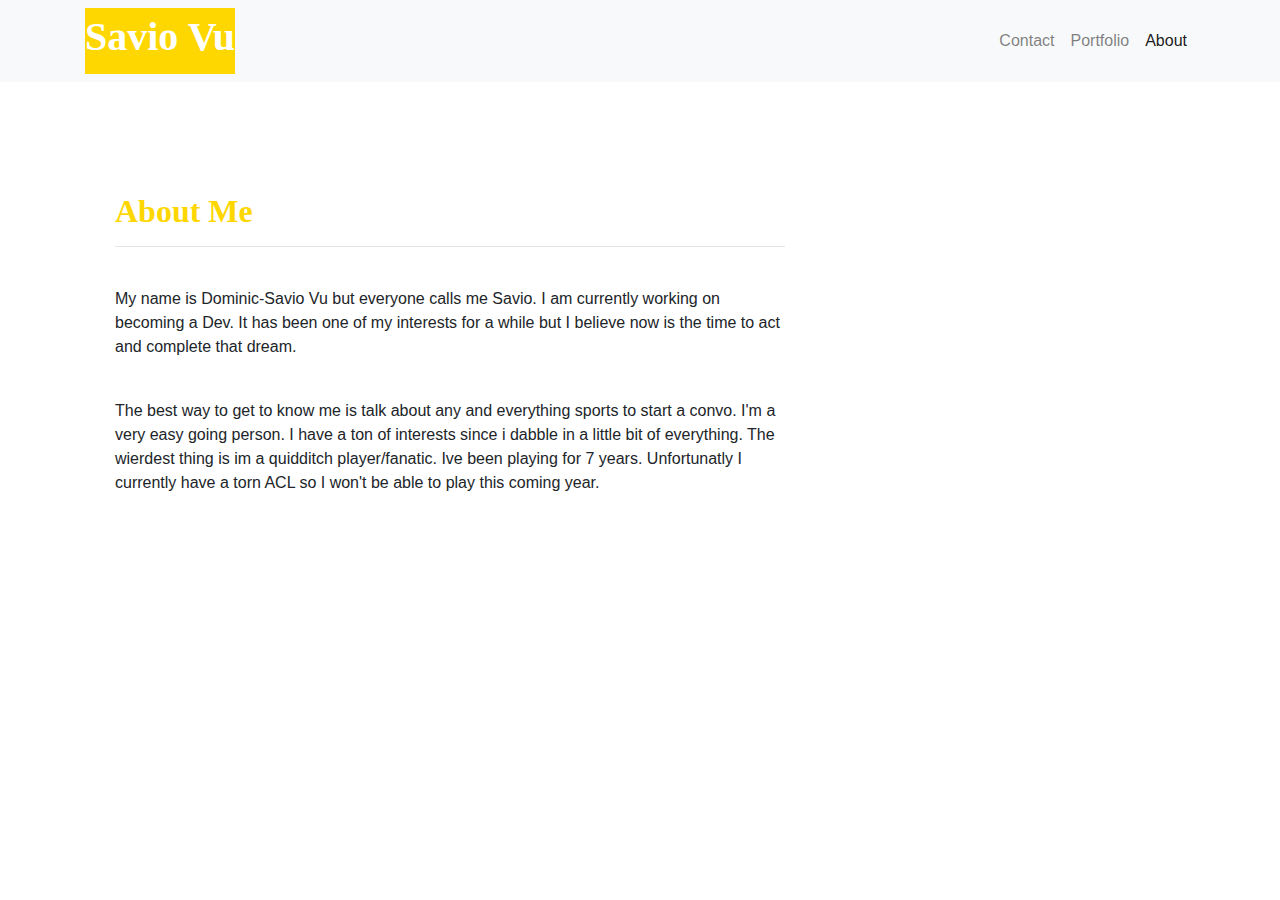
==== aboutMe.html @ 32546017 "added About Me, Contact, Profile and css" ====
<!DOCTYPE html>
<html lang="en-us">

<head>

  <meta charset="UTF-8">
  <meta name="viewport" content="width=device-width, initial-scale=1.0">
  <meta http-equiv="X-UA-Compatible" content="ie=edge">

  <title>Bootstrap Basic Portfolio</title>


  <link href="https://stackpath.bootstrapcdn.com/bootstrap/4.3.1/css/bootstrap.min.css">
  <link rel="stylesheet" href="style.css" media="screen">

</head>

<body>
  <nav class="navbar navbar-expand-lg navbar-light bg-light">
    <div class="container">
      <a class="navbar-brand" href="index.html" id="logo"><h1><strong>Savio Vu</strong></h1></a>
      <button class="navbar-toggler" type="button" data-toggle="collapse" data-target="#navbarTogglerDemo01"
        aria-controls="navbarTogglerDemo01" aria-expanded="false" aria-label="Toggle navigation">
        <span class="navbar-toggler-icon"></span>
      </button>
      <div class="collapse navbar-collapse" id="navbarTogglerDemo01">
        <ul class="navbar-nav ml-auto mt-2 mt-lg-0">
          <li class="nav-item">
            <a class="nav-link" href="contact.html">Contact</a>
          </li>
          <li class="nav-item">
            <a class="nav-link" href="portfolio.html">Portfolio</a>
          </li>
          <li class="nav-item active">
            <a class="nav-link" href="index.html">About</a>
          </li>
        </ul>
      </div>
    </div>
  </nav>


  
  <main class="container">
    <section class="row">
      <div class="col-md-8">
        <article class="block">
          <h2 class="block-header">About Me</h2>
          <hr />
          <img src="https://pbs.twimg.com/profile_images/721392589887250432/rSauCmG9_400x400.jpg" alt="" id="azqcQuidditch" />
          <p>My name is Dominic-Savio Vu but everyone calls me Savio. I am currently working on becoming a Dev. It has been one of my interests for a while but I believe now is the time to act and complete that dream. </p>
          <br />
          <p>The best way to get to know me is talk about any and everything sports to start a convo. I'm a very easy going person. I have a ton of interests since i dabble in a little bit of everything. The wierdest thing is im a quidditch player/fanatic. Ive been playing for 7 years. Unfortunatly I currently have a torn ACL so I won't be able to play this coming year.
          </p>
        </article>
      </div>
    </section>
  </main>

  <script src="https://stackpath.bootstrapcdn.com/bootstrap/4.3.1/js/bootstrap.min.js" integrity="sha384-JjSmVgyd0p3pXB1rRibZUAYoIIy6OrQ6VrjIEaFf/nJGzIxFDsf4x0xIM+B07jRM" crossorigin="anonymous"></script>
  
  <link href="https://stackpath.bootstrapcdn.com/bootstrap/4.3.1/css/bootstrap.min.css" rel="stylesheet" integrity="sha384-ggOyR0iXCbMQv3Xipma34MD+dH/1fQ784/j6cY/iJTQUOhcWr7x9JvoRxT2MZw1T" crossorigin="anonymous">

</body>

</html>
---- style.css ----
body {
    font-family: Arial, "Helvetica Neue", Helvetica, sans-serif;
    background-image: url("http://66.media.tumblr.com/88546745978d97e0fa1ab9837c6e0c61/tumblr_na3ombhk8K1qbh74zo3_1280.jpg");
  }
  
  html {
    position: relative;
  }
  
  main {
    margin: 80px 0;
  }
  
  .block {
  
    padding: 30px;
    margin-bottom: 30px;
  }
  
  .block-header {
    color: gold;
    font-family: Georgia, Times, "Times New Roman", serif;
    font-weight: bold;
  }
  
  #logo {
    font-family: Georgia, Times, "Times New Roman", serif;
    font-size: 24px;
    font-weight: bold;
    color: #fff;
    background-color: gold;
  }

  .navbar-default .navbar-nav > li > a:hover {
    color: gold;
  }
  
  .navbar {
    background: tan;
    border: none;
  }
  
  @media only screen and (max-width: 767px) {
    .navbar-header {
      background-color: gold;
    }
  }
  
  .connect-header {
    font-size: 25px;
  }
  
  .connect-photo {
    width: 55px;
    height: 55px;
  }
  
  #images {
    padding-top: 15px;
    text-align: center;
  }
  

  .footer {
    position: absolute;
    bottom: 0;
    width: 100%;
    height: 60px;
    background-color: gold;
  }
  
  .text-muted-footer {
    margin-top: 15px;
    color: #fff;
  }
  
  .two-toned-footer-color {

    height: 6px;
    padding-top: 3px;
    background-color: gold;
  }

  #about-image {
    float: left;
    width: 200px;
    margin: 0 20px 10px 0;
  }


  .port-image {
    margin: 20px auto;
  }

  .form-control {
    border-radius: 0;
    min-width: 100%;
    max-width: 100%;
  }
  
  .submit-btn {
    padding: 15px 30px;
    font-size: 16px;
    font-weight: lighter;
    color: #fff;
    background-color: gold;
    border: 0;
  }
  
  .submit-btn:hover {
    opacity: .7;
  }
  .about-me-header {
    margin-bottom: 33px;
    font-family: Georgia, Times, "Times New Roman", serif;
    font-size: 32px;
    font-weight: bold
  }
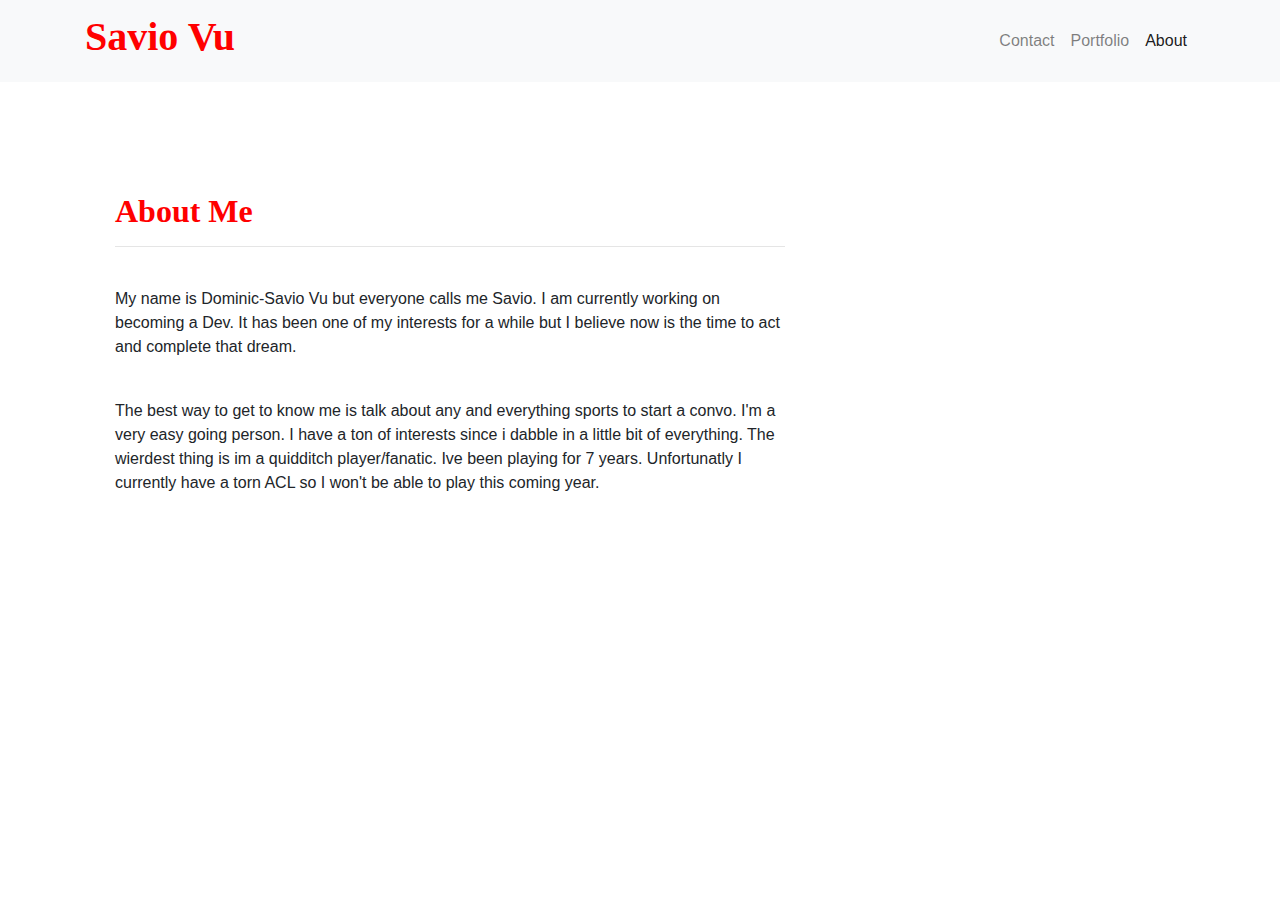
==== commit 284e3e02: "finaliing. couldnt get the nav bar on the portfolio to look nice." ====
--- a/aboutMe.html
+++ b/aboutMe.html
@@ -7,7 +7,7 @@
   <meta name="viewport" content="width=device-width, initial-scale=1.0">
   <meta http-equiv="X-UA-Compatible" content="ie=edge">
 
-  <title>Bootstrap Basic Portfolio</title>
+  <title>Savio Vu Bootstrap Portfolio</title>
 
 
   <link href="https://stackpath.bootstrapcdn.com/bootstrap/4.3.1/css/bootstrap.min.css">
@@ -18,7 +18,9 @@
 <body>
   <nav class="navbar navbar-expand-lg navbar-light bg-light">
     <div class="container">
-      <a class="navbar-brand" href="index.html" id="logo"><h1><strong>Savio Vu</strong></h1></a>
+      <a class="navbar-brand" href="index.html" id="logo">
+        <h1><strong>Savio Vu</strong></h1>
+      </a>
       <button class="navbar-toggler" type="button" data-toggle="collapse" data-target="#navbarTogglerDemo01"
         aria-controls="navbarTogglerDemo01" aria-expanded="false" aria-label="Toggle navigation">
         <span class="navbar-toggler-icon"></span>
@@ -29,10 +31,10 @@
             <a class="nav-link" href="contact.html">Contact</a>
           </li>
           <li class="nav-item">
-            <a class="nav-link" href="portfolio.html">Portfolio</a>
+            <a class="nav-link" href="index.html">Portfolio</a>
           </li>
           <li class="nav-item active">
-            <a class="nav-link" href="index.html">About</a>
+            <a class="nav-link" href="aboutMe.html">About</a>
           </li>
         </ul>
       </div>
@@ -40,27 +42,35 @@
   </nav>
 
 
-  
+
   <main class="container">
     <section class="row">
       <div class="col-md-8">
         <article class="block">
           <h2 class="block-header">About Me</h2>
           <hr />
-          <img src="https://pbs.twimg.com/profile_images/721392589887250432/rSauCmG9_400x400.jpg" alt="" id="azqcQuidditch" />
-          <p>My name is Dominic-Savio Vu but everyone calls me Savio. I am currently working on becoming a Dev. It has been one of my interests for a while but I believe now is the time to act and complete that dream. </p>
+          <img src="https://pbs.twimg.com/profile_images/721392589887250432/rSauCmG9_400x400.jpg" alt=""
+            id="azqcQuidditch" />
+          <p>My name is Dominic-Savio Vu but everyone calls me Savio. I am currently working on becoming a Dev. It has
+            been one of my interests for a while but I believe now is the time to act and complete that dream. </p>
           <br />
-          <p>The best way to get to know me is talk about any and everything sports to start a convo. I'm a very easy going person. I have a ton of interests since i dabble in a little bit of everything. The wierdest thing is im a quidditch player/fanatic. Ive been playing for 7 years. Unfortunatly I currently have a torn ACL so I won't be able to play this coming year.
+          <p>The best way to get to know me is talk about any and everything sports to start a convo. I'm a very easy
+            going person. I have a ton of interests since i dabble in a little bit of everything. The wierdest thing is
+            im a quidditch player/fanatic. Ive been playing for 7 years. Unfortunatly I currently have a torn ACL so I
+            won't be able to play this coming year.
           </p>
         </article>
       </div>
     </section>
   </main>
 
-  <script src="https://stackpath.bootstrapcdn.com/bootstrap/4.3.1/js/bootstrap.min.js" integrity="sha384-JjSmVgyd0p3pXB1rRibZUAYoIIy6OrQ6VrjIEaFf/nJGzIxFDsf4x0xIM+B07jRM" crossorigin="anonymous"></script>
-  
-  <link href="https://stackpath.bootstrapcdn.com/bootstrap/4.3.1/css/bootstrap.min.css" rel="stylesheet" integrity="sha384-ggOyR0iXCbMQv3Xipma34MD+dH/1fQ784/j6cY/iJTQUOhcWr7x9JvoRxT2MZw1T" crossorigin="anonymous">
+  <script src="https://stackpath.bootstrapcdn.com/bootstrap/4.3.1/js/bootstrap.min.js"
+    integrity="sha384-JjSmVgyd0p3pXB1rRibZUAYoIIy6OrQ6VrjIEaFf/nJGzIxFDsf4x0xIM+B07jRM"
+    crossorigin="anonymous"></script>
+
+  <link href="https://stackpath.bootstrapcdn.com/bootstrap/4.3.1/css/bootstrap.min.css" rel="stylesheet"
+    integrity="sha384-ggOyR0iXCbMQv3Xipma34MD+dH/1fQ784/j6cY/iJTQUOhcWr7x9JvoRxT2MZw1T" crossorigin="anonymous">
 
 </body>
 
-</html>
+</html>--- a/style.css
+++ b/style.css
@@ -1,10 +1,13 @@
 body {
     font-family: Arial, "Helvetica Neue", Helvetica, sans-serif;
     background-image: url("http://66.media.tumblr.com/88546745978d97e0fa1ab9837c6e0c61/tumblr_na3ombhk8K1qbh74zo3_1280.jpg");
+
   }
   
   html {
     position: relative;
+    border-color: tan;
+
   }
   
   main {
@@ -18,7 +21,7 @@
   }
   
   .block-header {
-    color: gold;
+    color: red;
     font-family: Georgia, Times, "Times New Roman", serif;
     font-weight: bold;
   }
@@ -27,16 +30,14 @@
     font-family: Georgia, Times, "Times New Roman", serif;
     font-size: 24px;
     font-weight: bold;
-    color: #fff;
-    background-color: gold;
+    color: red;
   }
 
   .navbar-default .navbar-nav > li > a:hover {
-    color: gold;
+    color:tan;
   }
   
   .navbar {
-    background: tan;
     border: none;
   }
   
@@ -61,26 +62,6 @@
   }
   
 
-  .footer {
-    position: absolute;
-    bottom: 0;
-    width: 100%;
-    height: 60px;
-    background-color: gold;
-  }
-  
-  .text-muted-footer {
-    margin-top: 15px;
-    color: #fff;
-  }
-  
-  .two-toned-footer-color {
-
-    height: 6px;
-    padding-top: 3px;
-    background-color: gold;
-  }
-
   #about-image {
     float: left;
     width: 200px;
@@ -90,6 +71,8 @@
 
   .port-image {
     margin: 20px auto;
+    float: left;
+    padding: 20px; 
   }
 
   .form-control {
@@ -103,7 +86,7 @@
     font-size: 16px;
     font-weight: lighter;
     color: #fff;
-    background-color: gold;
+    background-color:red;
     border: 0;
   }
   
